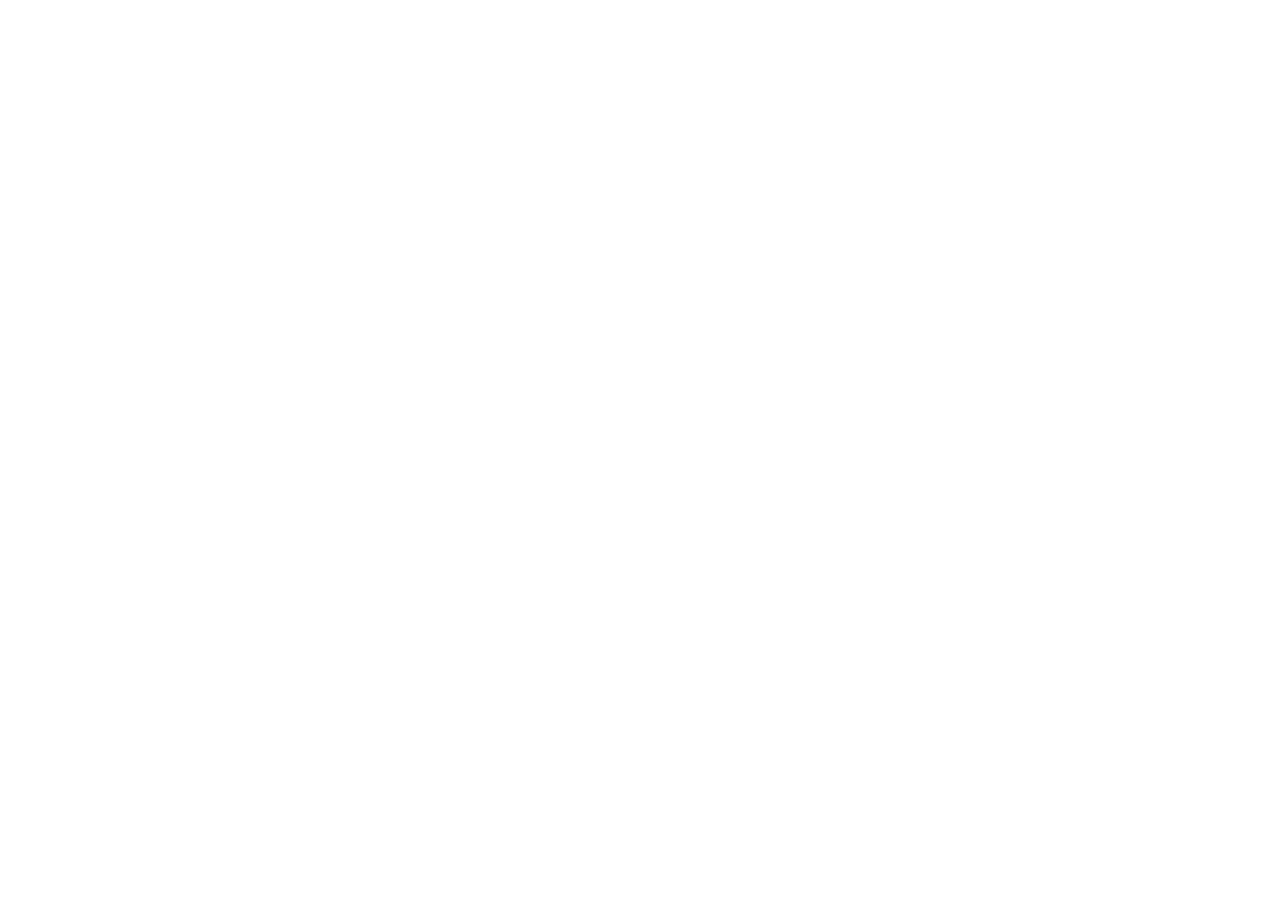
==== Curso #1 - HTML, CSS, JS, PHP/FrontEndStore/index.html @ 1b620f3b "add: starting project about FrontEnd Store" ====
<!DOCTYPE html>
<html lang="en">
<head>
    <meta charset="UTF-8">
    <meta name="viewport" content="width=device-width, initial-scale=1.0">
    <title>FrontEnd Store</title>
</head>
<body>
    
</body>
</html>
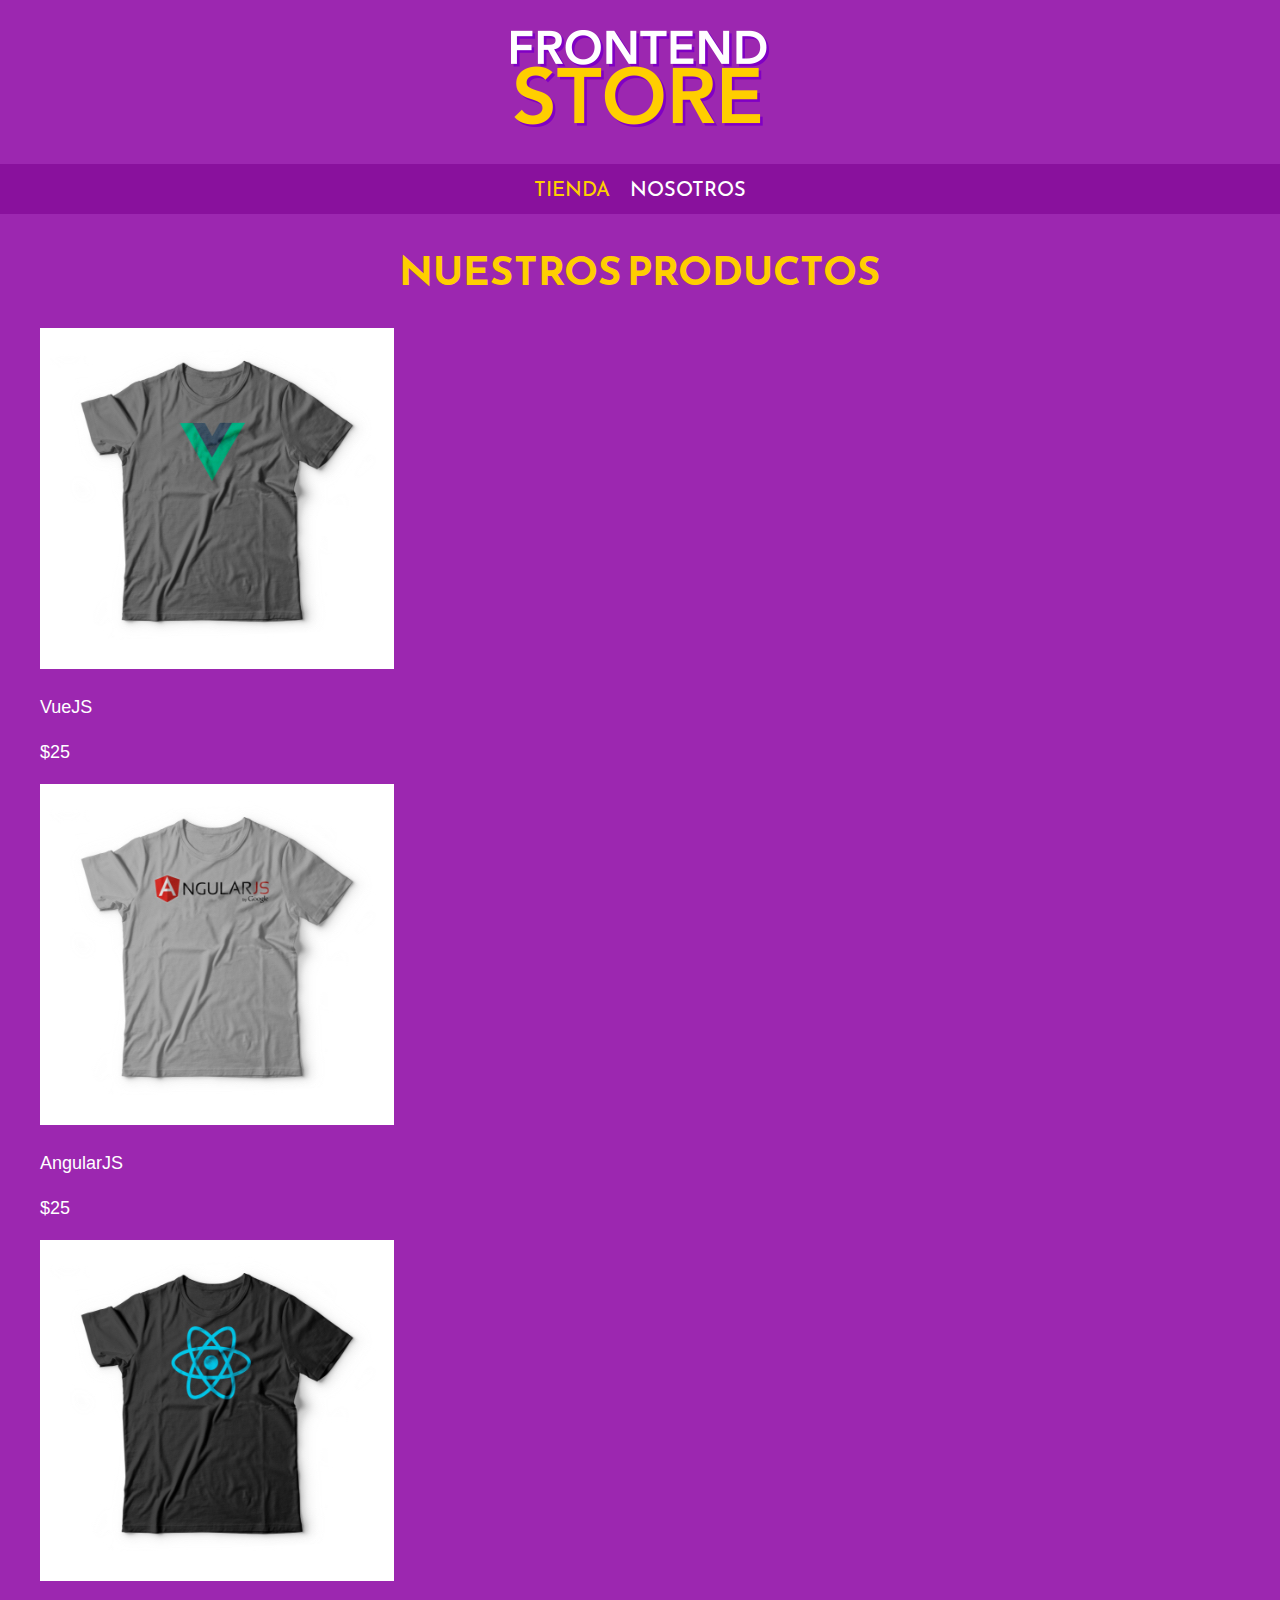
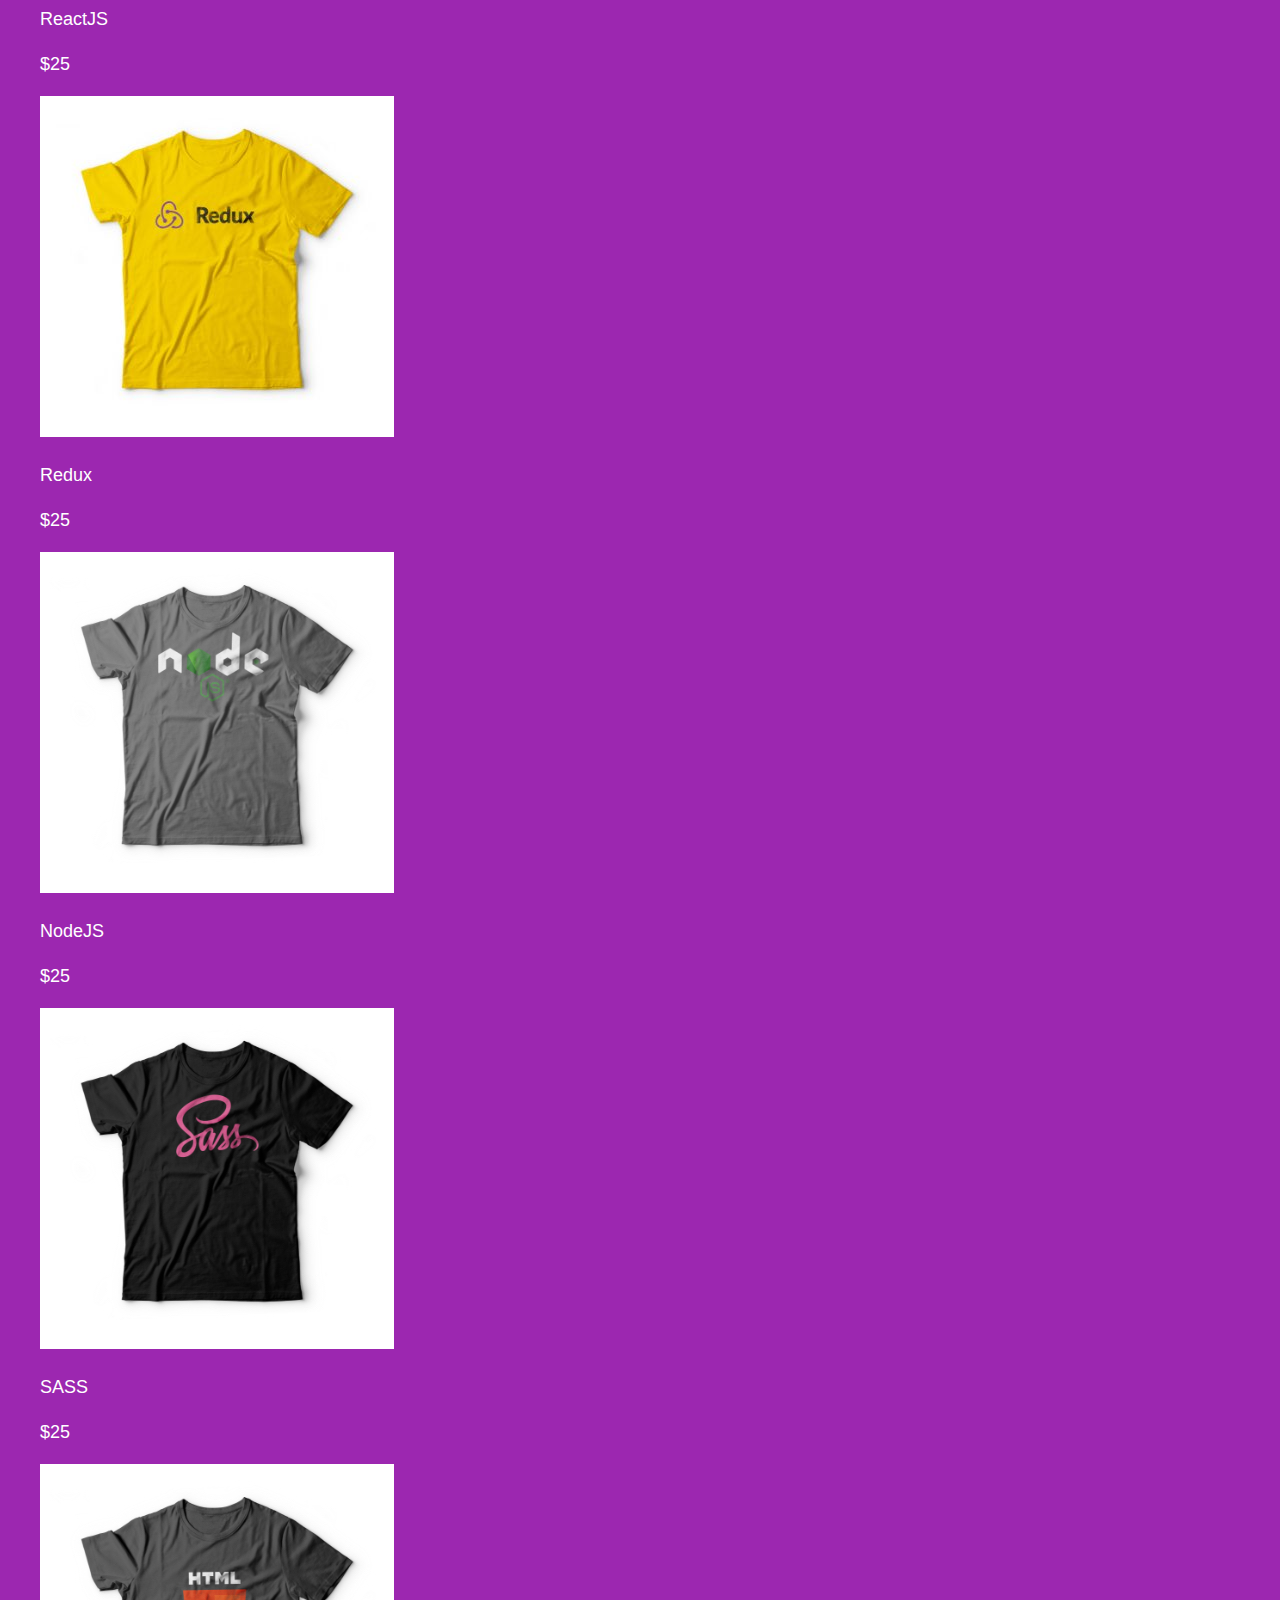
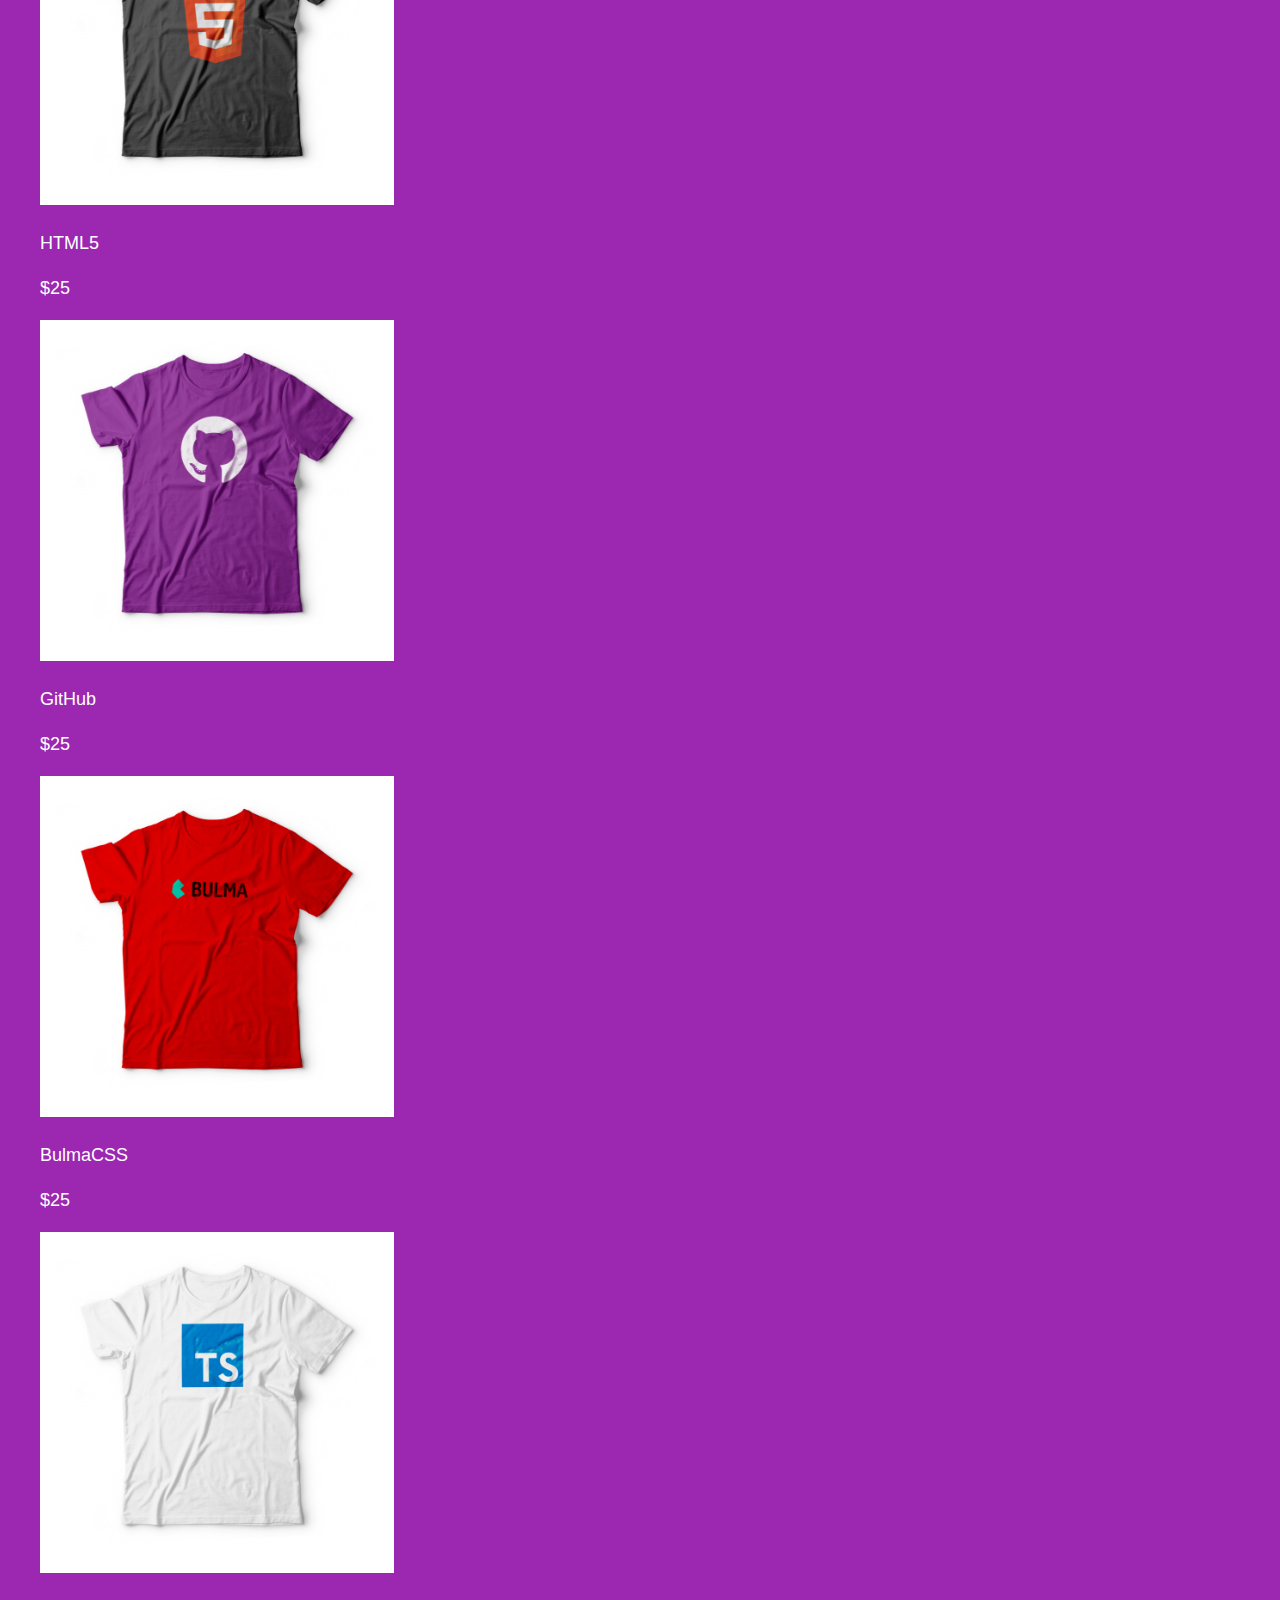
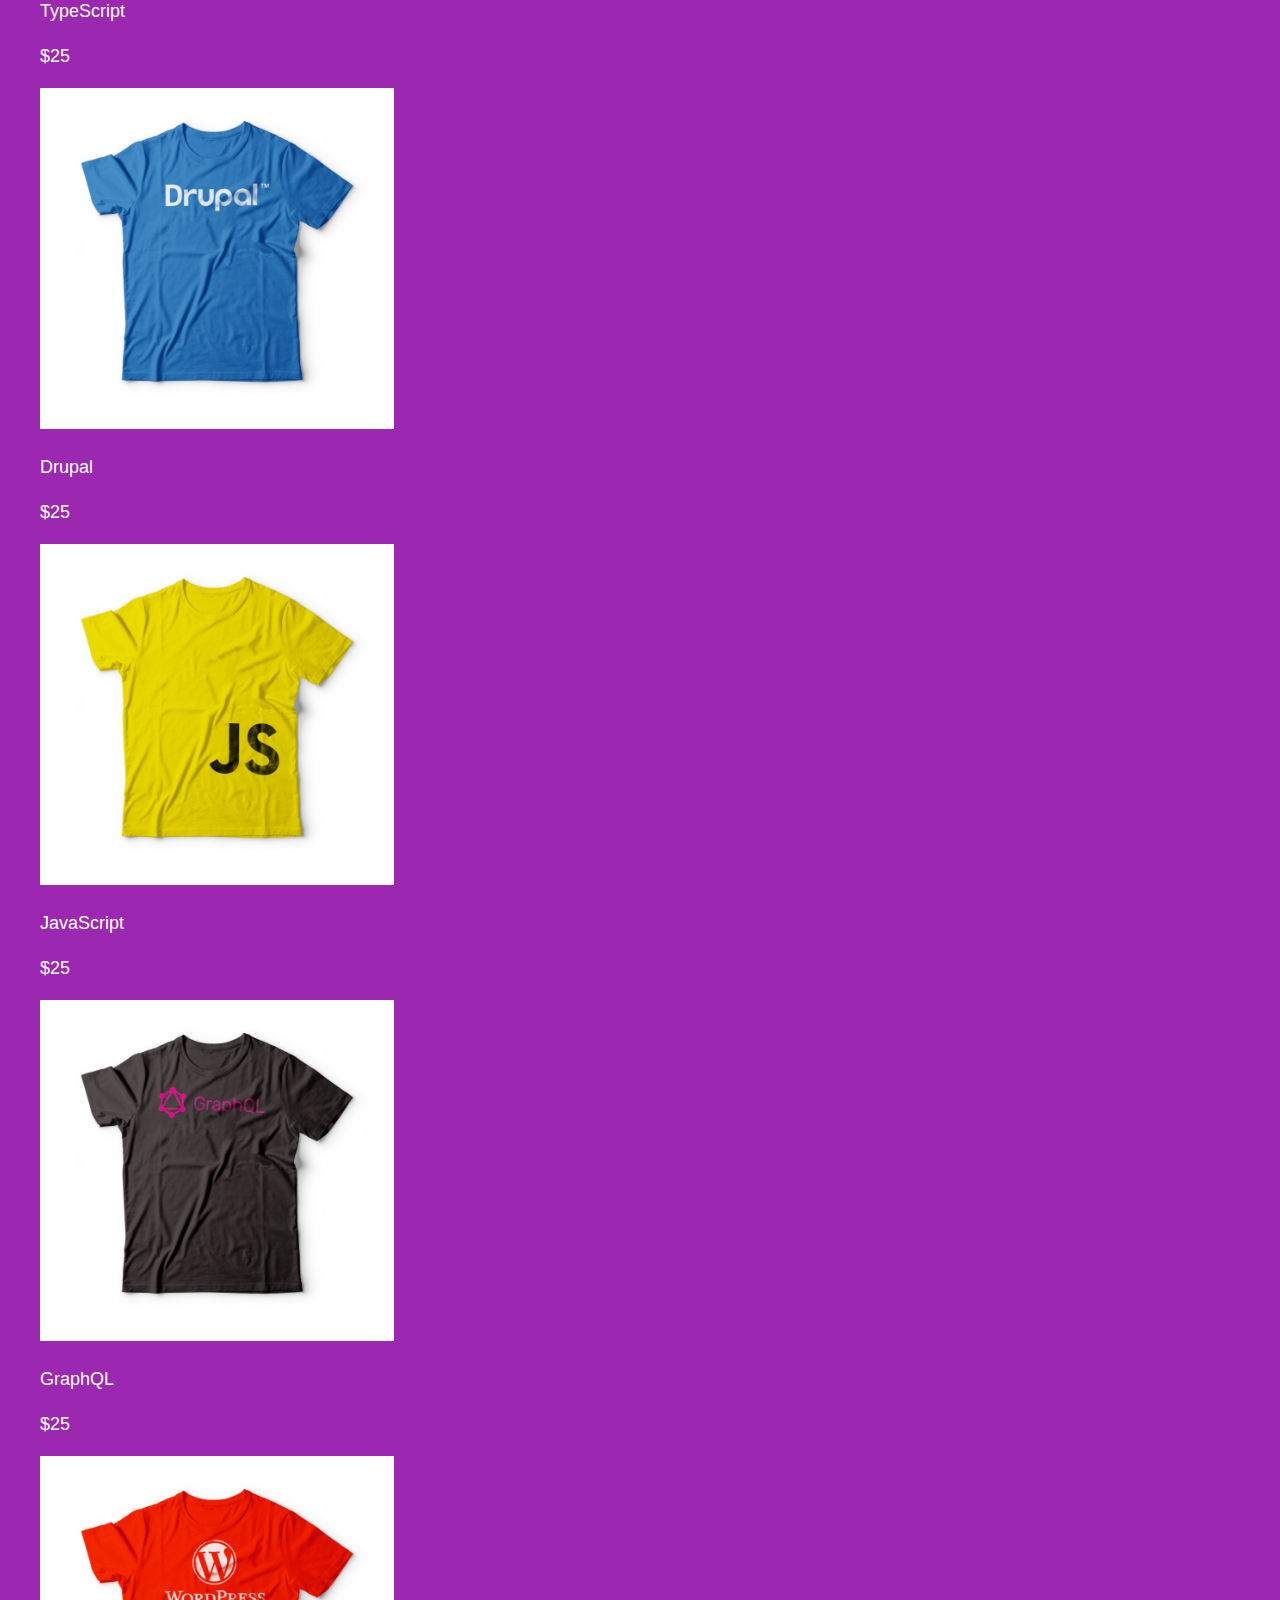
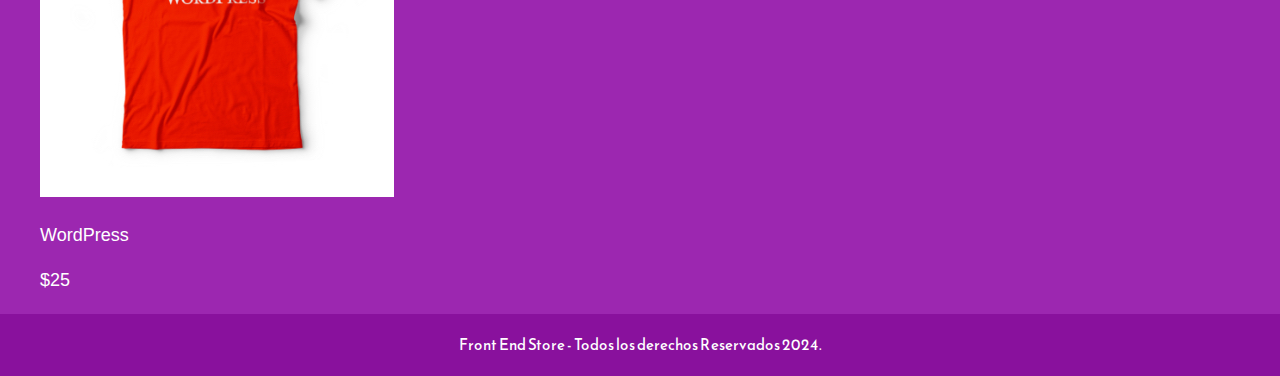
==== commit 335495f9: "add: add pages: index, nosotros and productos and add normalize y styles css" ====
--- a/Curso #1 - HTML, CSS, JS, PHP/FrontEndStore/index.html
+++ b/Curso #1 - HTML, CSS, JS, PHP/FrontEndStore/index.html
@@ -4,8 +4,166 @@
     <meta charset="UTF-8">
     <meta name="viewport" content="width=device-width, initial-scale=1.0">
     <title>FrontEnd Store</title>
+
+    <link rel="preload" href="css/normalize.css" as="style">
+    <link rel="stylesheet" href="css/normalize.css">
+
+    <link rel="preconnect" href="https://fonts.googleapis.com">
+    <link rel="preconnect" href="https://fonts.gstatic.com" crossorigin>
+    <link href="https://fonts.googleapis.com/css2?family=Reem+Kufi:wght@400..700&display=swap" rel="stylesheet">
+
+    <link rel="preload" href="css/styles.css" as="style"> <!--Esto para que cargue antes el css-->
+    <link rel="stylesheet" href="css/styles.css">
 </head>
 <body>
-    
+
+    <header class="header">
+        <a href="index.html">
+            <img src="img/logo.png" alt="logotipo" class="header__logo">
+        </a>
+    </header>
+
+    <nav class="navegacion">
+        <a class="navegacion__enlace navegacion__enlace--activo" href="index.html">Tienda</a>
+        <a class="navegacion__enlace" href="nosotros.html">Nosotros</a>
+    </nav>
+
+    <main class="contenedor">
+        <h1 class="contenedor__titulo">Nuestros Productos</h1>
+
+        <div class="grid">
+            <div class="producto">
+                <a href="productos.html">
+                    <img class="producto__imagen" src="img/1.jpg" alt="imagen Camisa">
+                    <div class="producto__informacion">
+                        <p class="producto__nombre">VueJS</p>
+                        <p class="producto__precio">$25</p>
+                    </div>
+                </a>
+            </div> <!-- fin producto -->
+            <div class="producto">
+                <a href="productos.html">
+                    <img class="producto__imagen" src="img/2.jpg" alt="imagen Camisa">
+                    <div class="producto__informacion">
+                        <p class="producto__nombre">AngularJS</p>
+                        <p class="producto__precio">$25</p>
+                    </div>
+                </a>
+            </div> <!-- fin producto -->
+            <div class="producto">
+                <a href="productos.html">
+                    <img class="producto__imagen" src="img/3.jpg" alt="imagen Camisa">
+                    <div class="producto__informacion">
+                        <p class="producto__nombre">ReactJS</p>
+                        <p class="producto__precio">$25</p>
+                    </div>
+                </a>
+            </div> <!-- fin producto -->
+            <div class="producto">
+                <a href="productos.html">
+                    <img class="producto__imagen" src="img/4.jpg" alt="imagen Camisa">
+                    <div class="producto__informacion">
+                        <p class="producto__nombre">Redux</p>
+                        <p class="producto__precio">$25</p>
+                    </div>
+                </a>
+            </div> <!-- fin producto -->
+            <div class="producto">
+                <a href="productos.html">
+                    <img class="producto__imagen" src="img/5.jpg" alt="imagen Camisa">
+                    <div class="producto__informacion">
+                        <p class="producto__nombre">NodeJS</p>
+                        <p class="producto__precio">$25</p>
+                    </div>
+                </a>
+            </div> <!-- fin producto -->
+            <div class="producto">
+                <a href="productos.html">
+                    <img class="producto__imagen" src="img/6.jpg" alt="imagen Camisa">
+                    <div class="producto__informacion">
+                        <p class="producto__nombre">SASS</p>
+                        <p class="producto__precio">$25</p>
+                    </div>
+                </a>
+            </div> <!-- fin producto -->
+            <div class="producto">
+                <a href="productos.html">
+                    <img class="producto__imagen" src="img/7.jpg" alt="imagen Camisa">
+                    <div class="producto__informacion">
+                        <p class="producto__nombre">HTML5</p>
+                        <p class="producto__precio">$25</p>
+                    </div>
+                </a>
+            </div> <!-- fin producto -->
+            <div class="producto">
+                <a href="productos.html">
+                    <img class="producto__imagen" src="img/8.jpg" alt="imagen Camisa">
+                    <div class="producto__informacion">
+                        <p class="producto__nombre">GitHub</p>
+                        <p class="producto__precio">$25</p>
+                    </div>
+                </a>
+            </div> <!-- fin producto -->
+            <div class="producto">
+                <a href="productos.html">
+                    <img class="producto__imagen" src="img/9.jpg" alt="imagen Camisa">
+                    <div class="producto__informacion">
+                        <p class="producto__nombre">BulmaCSS</p>
+                        <p class="producto__precio">$25</p>
+                    </div>
+                </a>
+            </div> <!-- fin producto -->
+            <div class="producto">
+                <a href="productos.html">
+                    <img class="producto__imagen" src="img/10.jpg" alt="imagen Camisa">
+                    <div class="producto__informacion">
+                        <p class="producto__nombre">TypeScript</p>
+                        <p class="producto__precio">$25</p>
+                    </div>
+                </a>
+            </div> <!-- fin producto -->
+            <div class="producto">
+                <a href="productos.html">
+                    <img class="producto__imagen" src="img/11.jpg" alt="imagen Camisa">
+                    <div class="producto__informacion">
+                        <p class="producto__nombre">Drupal</p>
+                        <p class="producto__precio">$25</p>
+                    </div>
+                </a>
+            </div> <!-- fin producto -->
+            <div class="producto">
+                <a href="productos.html">
+                    <img class="producto__imagen" src="img/12.jpg" alt="imagen Camisa">
+                    <div class="producto__informacion">
+                        <p class="producto__nombre">JavaScript</p>
+                        <p class="producto__precio">$25</p>
+                    </div>
+                </a>
+            </div> <!-- fin producto -->
+            <div class="producto">
+                <a href="productos.html">
+                    <img class="producto__imagen" src="img/13.jpg" alt="imagen Camisa">
+                    <div class="producto__informacion">
+                        <p class="producto__nombre">GraphQL</p>
+                        <p class="producto__precio">$25</p>
+                    </div>
+                </a>
+            </div> <!-- fin producto -->
+            <div class="producto">
+                <a href="productos.html">
+                    <img class="producto__imagen" src="img/14.jpg" alt="imagen Camisa">
+                    <div class="producto__informacion">
+                        <p class="producto__nombre">WordPress</p>
+                        <p class="producto__precio">$25</p>
+                    </div>
+                </a>
+            </div> <!-- fin producto -->
+        </div>
+    </main>
+
+
+    <footer class="footer">
+        <p class="footer__texto">Front End Store - Todos los derechos Reservados 2024.</p>
+    </footer>
 </body>
 </html>--- a/Curso #1 - HTML, CSS, JS, PHP/FrontEndStore/css/styles.css
+++ b/Curso #1 - HTML, CSS, JS, PHP/FrontEndStore/css/styles.css
@@ -0,0 +1,126 @@
+:root{
+    --primario: #9C27B0;
+    --primarioOscuro: #89119D;
+    --secundario: #FFCE00;
+    --secundarioOscuro: rgb(233,287,2);
+    --blanco: #FFF;
+    --negro: #000;
+
+    --fuentePrincipal: "Reem Kufi", sans-serif;
+}
+
+html{
+    font-size: 62.5%;
+    box-sizing: border-box;
+}
+
+*,*:before, *:after {box-sizing: inherit;}
+
+/* GLOBALES */
+
+body{
+    font-size: 1.6rem;
+    line-height: 1.5;
+    background-color: var(--primario);
+}
+
+p {
+    font-size: 1.8rem;
+    font-family: Arial, Helvetica, sans-serif;
+    color: var(--blanco);
+}
+
+a { text-decoration: none;}
+
+img{ max-width: 100%; }
+
+.contenedor {
+    max-width: 120rem;
+    margin: 0 auto;
+}
+
+h1, h2, h3{
+    text-align: center;
+    color: var(--secundario);
+    font-family: var(--fuentePrincipal);
+}
+
+h1 { font-size: 4rem;}
+
+h2 { font-size: 3.2rem;}
+
+h3 { font-size: 2.4rem;}
+
+/* HEADER */
+.header{
+    display: flex;
+    justify-content: center;
+}
+
+.header__logo{
+    margin: 3rem 0;
+}
+
+
+/* FOOTER */
+.footer{
+    background-color: var(--primarioOscuro);
+    padding: .5rem 0;
+    margin-top: 2rem;
+}
+
+.footer__texto{
+    font-family: var(--fuentePrincipal);
+    text-align: center;
+    font-size: 1.5rem;
+
+}
+
+/* NAVEGACION */
+.navegacion{
+    background-color: var(--primarioOscuro);
+    padding: 1rem 0;
+    display: flex;
+    justify-content: center;
+    gap: 2rem;
+}
+
+.navegacion__enlace{
+    font-family: var(--fuentePrincipal);
+    color: var(--blanco);
+    font-size: 2rem;
+    text-transform: uppercase;
+}
+
+.navegacion__enlace--activo, .navegacion__enlace:hover{
+    color: var(--secundario);
+}
+
+/* MAIN */
+.contenedor{
+
+}
+
+.contenedor__titulo{
+    text-transform: uppercase;
+}
+
+.producto{
+
+}
+
+.producto__imagen{
+
+}
+
+.producto__informacion{
+
+}
+
+.producto__nombre{
+
+}
+
+.producto__precio{
+
+}--- a/Curso #1 - HTML, CSS, JS, PHP/FrontEndStore/css/styles.css
+++ b/Curso #1 - HTML, CSS, JS, PHP/FrontEndStore/css/styles.css
@@ -0,0 +1,126 @@
+:root{
+    --primario: #9C27B0;
+    --primarioOscuro: #89119D;
+    --secundario: #FFCE00;
+    --secundarioOscuro: rgb(233,287,2);
+    --blanco: #FFF;
+    --negro: #000;
+
+    --fuentePrincipal: "Reem Kufi", sans-serif;
+}
+
+html{
+    font-size: 62.5%;
+    box-sizing: border-box;
+}
+
+*,*:before, *:after {box-sizing: inherit;}
+
+/* GLOBALES */
+
+body{
+    font-size: 1.6rem;
+    line-height: 1.5;
+    background-color: var(--primario);
+}
+
+p {
+    font-size: 1.8rem;
+    font-family: Arial, Helvetica, sans-serif;
+    color: var(--blanco);
+}
+
+a { text-decoration: none;}
+
+img{ max-width: 100%; }
+
+.contenedor {
+    max-width: 120rem;
+    margin: 0 auto;
+}
+
+h1, h2, h3{
+    text-align: center;
+    color: var(--secundario);
+    font-family: var(--fuentePrincipal);
+}
+
+h1 { font-size: 4rem;}
+
+h2 { font-size: 3.2rem;}
+
+h3 { font-size: 2.4rem;}
+
+/* HEADER */
+.header{
+    display: flex;
+    justify-content: center;
+}
+
+.header__logo{
+    margin: 3rem 0;
+}
+
+
+/* FOOTER */
+.footer{
+    background-color: var(--primarioOscuro);
+    padding: .5rem 0;
+    margin-top: 2rem;
+}
+
+.footer__texto{
+    font-family: var(--fuentePrincipal);
+    text-align: center;
+    font-size: 1.5rem;
+
+}
+
+/* NAVEGACION */
+.navegacion{
+    background-color: var(--primarioOscuro);
+    padding: 1rem 0;
+    display: flex;
+    justify-content: center;
+    gap: 2rem;
+}
+
+.navegacion__enlace{
+    font-family: var(--fuentePrincipal);
+    color: var(--blanco);
+    font-size: 2rem;
+    text-transform: uppercase;
+}
+
+.navegacion__enlace--activo, .navegacion__enlace:hover{
+    color: var(--secundario);
+}
+
+/* MAIN */
+.contenedor{
+
+}
+
+.contenedor__titulo{
+    text-transform: uppercase;
+}
+
+.producto{
+
+}
+
+.producto__imagen{
+
+}
+
+.producto__informacion{
+
+}
+
+.producto__nombre{
+
+}
+
+.producto__precio{
+
+}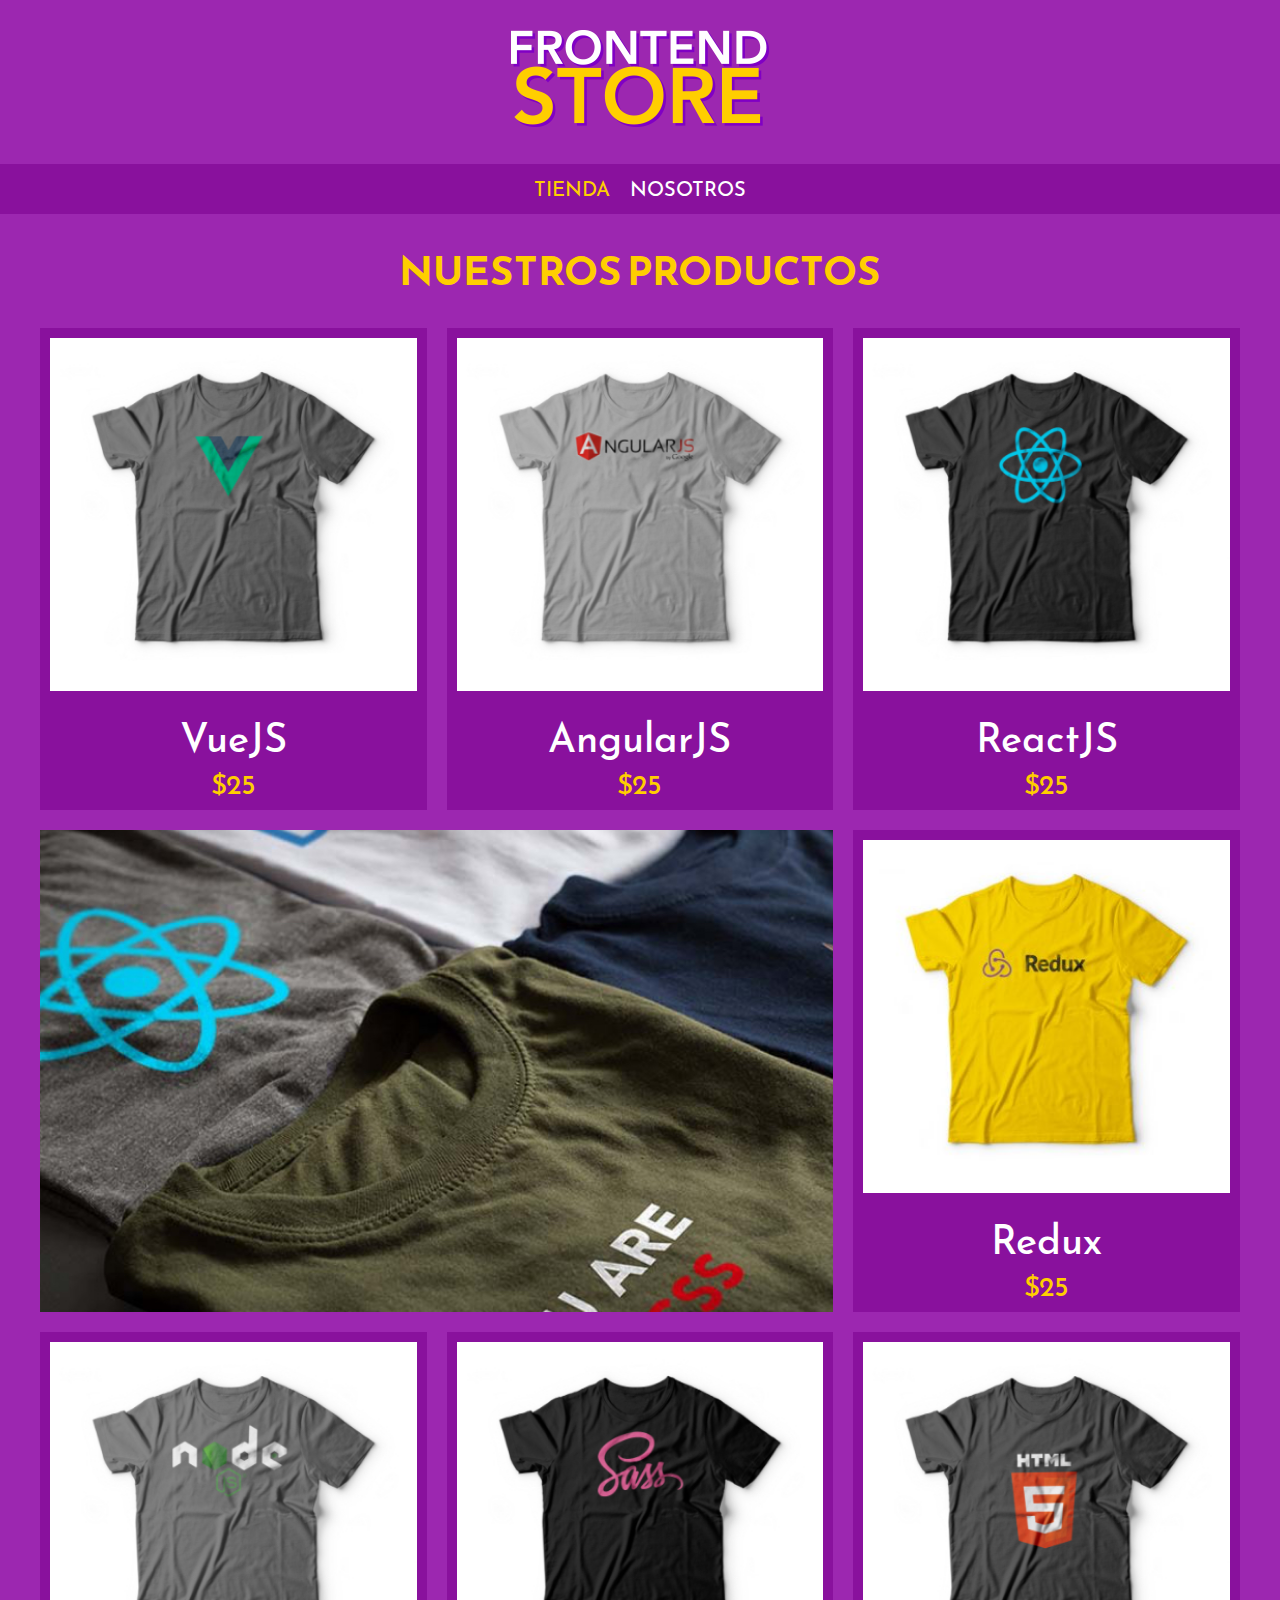
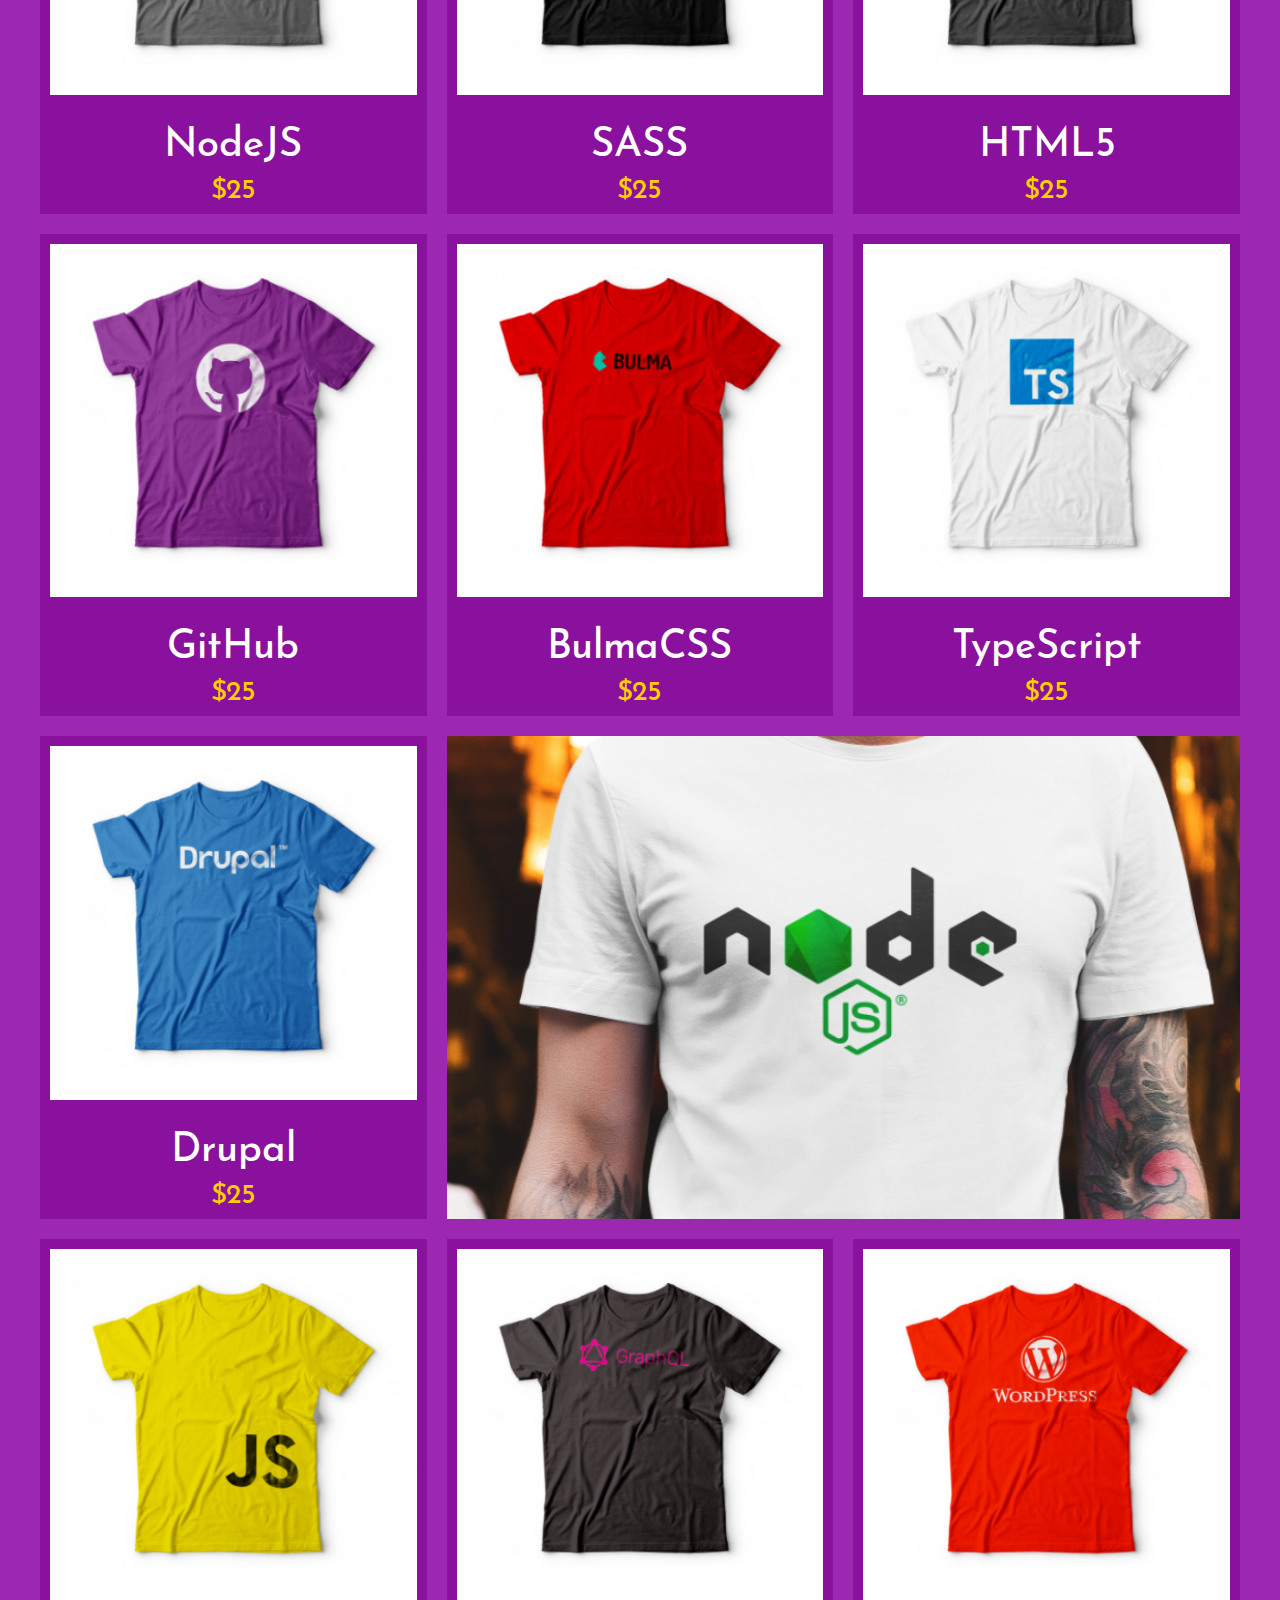
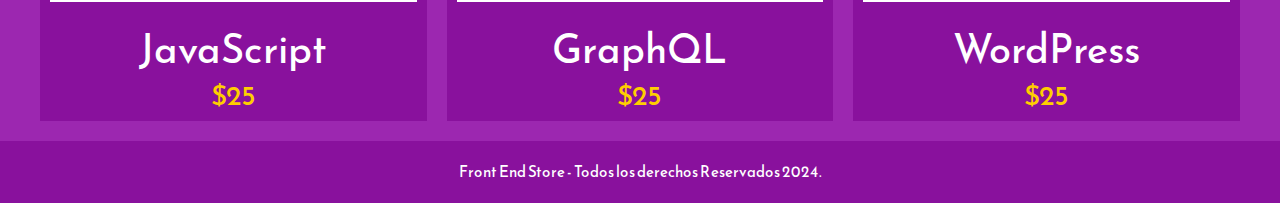
==== commit 65aeac0a: "add: complete index and nosotros page" ====
--- a/Curso #1 - HTML, CSS, JS, PHP/FrontEndStore/index.html
+++ b/Curso #1 - HTML, CSS, JS, PHP/FrontEndStore/index.html
@@ -1,5 +1,6 @@
 <!DOCTYPE html>
 <html lang="en">
+
 <head>
     <meta charset="UTF-8">
     <meta name="viewport" content="width=device-width, initial-scale=1.0">
@@ -15,6 +16,7 @@
     <link rel="preload" href="css/styles.css" as="style"> <!--Esto para que cargue antes el css-->
     <link rel="stylesheet" href="css/styles.css">
 </head>
+
 <body>
 
     <header class="header">
@@ -158,6 +160,15 @@
                     </div>
                 </a>
             </div> <!-- fin producto -->
+
+            <div class="grafico grafico--camisas">
+
+            </div>
+
+            <div class="grafico grafico--node">
+
+            </div>
+
         </div>
     </main>
 
@@ -166,4 +177,5 @@
         <p class="footer__texto">Front End Store - Todos los derechos Reservados 2024.</p>
     </footer>
 </body>
+
 </html>--- a/Curso #1 - HTML, CSS, JS, PHP/FrontEndStore/css/styles.css
+++ b/Curso #1 - HTML, CSS, JS, PHP/FrontEndStore/css/styles.css
@@ -96,6 +96,18 @@
     color: var(--secundario);
 }
 
+.grid{
+    display: grid;
+    grid-template-columns: repeat(2, 1fr);
+    gap: 2rem;
+}
+
+@media (min-width: 768px) {
+    .grid{
+        grid-template-columns: repeat(3, 1fr);
+    }
+}
+
 /* MAIN */
 .contenedor{
 
@@ -106,21 +118,98 @@
 }
 
 .producto{
-
+    background-color: var(--primarioOscuro);
+    padding: 1rem;
 }
 
 .producto__imagen{
-
-}
-
-.producto__informacion{
-
+    width: 100%;
 }
 
 .producto__nombre{
-
+    font-size: 4rem;
 }
 
 .producto__precio{
-
+    font-size: 2.8rem;
+    color: var(--secundario);
+    line-height: 1.2rem;
+}
+
+.producto__nombre, 
+.producto__precio{
+    font-family: var(--fuentePrincipal);
+    margin: 1rem 0;
+    text-align: center;
+}
+
+.grafico{
+    min-height: 30rem;
+    background-repeat: no-repeat;
+    background-size: cover;
+    grid-column: 1 / 3;
+}
+
+.grafico--camisas {
+    grid-row: 2 / 3;
+    background-image: url(../img/grafico1.jpg);
+}
+
+.grafico--node {
+    background-image: url(../img/grafico2.jpg);
+    grid-row: 8 / 9;
+}
+
+@media (min-width: 768px) {
+    .grafico--node {
+        grid-row: 5 / 6;
+        grid-column: 2 / 4;
+    }
+}
+
+.nosotros{
+    display: grid;
+    grid-template-rows: repeat(2, auto);
+}
+
+@media (min-width: 768px) {
+    .nosotros {
+        grid-template-columns: repeat(2, 1fr);
+        column-gap: 2rem;
+    }
+}
+
+.nosotros__imagen{
+    grid-row: 1 / 2;
+    width: 100%;
+}
+
+@media (min-width: 768px) {
+    .nosotros__imagen{
+        grid-column: 2 / 3;
+    }
+}
+
+.bloques{
+    display: grid;
+    grid-template-columns: repeat(2, 1fr);
+    gap: 2rem;
+}
+
+@media (min-width: 768px) {
+    .bloques{
+        grid-template-columns: repeat(4, 1fr);
+    }
+}
+
+.bloque{
+    text-align: center;
+}
+
+.bloque__imagen{
+    width: 100%;
+}
+
+.bloque__titulo{
+    margin: 0;
 }--- a/Curso #1 - HTML, CSS, JS, PHP/FrontEndStore/css/styles.css
+++ b/Curso #1 - HTML, CSS, JS, PHP/FrontEndStore/css/styles.css
@@ -96,6 +96,18 @@
     color: var(--secundario);
 }
 
+.grid{
+    display: grid;
+    grid-template-columns: repeat(2, 1fr);
+    gap: 2rem;
+}
+
+@media (min-width: 768px) {
+    .grid{
+        grid-template-columns: repeat(3, 1fr);
+    }
+}
+
 /* MAIN */
 .contenedor{
 
@@ -106,21 +118,98 @@
 }
 
 .producto{
-
+    background-color: var(--primarioOscuro);
+    padding: 1rem;
 }
 
 .producto__imagen{
-
-}
-
-.producto__informacion{
-
+    width: 100%;
 }
 
 .producto__nombre{
-
+    font-size: 4rem;
 }
 
 .producto__precio{
-
+    font-size: 2.8rem;
+    color: var(--secundario);
+    line-height: 1.2rem;
+}
+
+.producto__nombre, 
+.producto__precio{
+    font-family: var(--fuentePrincipal);
+    margin: 1rem 0;
+    text-align: center;
+}
+
+.grafico{
+    min-height: 30rem;
+    background-repeat: no-repeat;
+    background-size: cover;
+    grid-column: 1 / 3;
+}
+
+.grafico--camisas {
+    grid-row: 2 / 3;
+    background-image: url(../img/grafico1.jpg);
+}
+
+.grafico--node {
+    background-image: url(../img/grafico2.jpg);
+    grid-row: 8 / 9;
+}
+
+@media (min-width: 768px) {
+    .grafico--node {
+        grid-row: 5 / 6;
+        grid-column: 2 / 4;
+    }
+}
+
+.nosotros{
+    display: grid;
+    grid-template-rows: repeat(2, auto);
+}
+
+@media (min-width: 768px) {
+    .nosotros {
+        grid-template-columns: repeat(2, 1fr);
+        column-gap: 2rem;
+    }
+}
+
+.nosotros__imagen{
+    grid-row: 1 / 2;
+    width: 100%;
+}
+
+@media (min-width: 768px) {
+    .nosotros__imagen{
+        grid-column: 2 / 3;
+    }
+}
+
+.bloques{
+    display: grid;
+    grid-template-columns: repeat(2, 1fr);
+    gap: 2rem;
+}
+
+@media (min-width: 768px) {
+    .bloques{
+        grid-template-columns: repeat(4, 1fr);
+    }
+}
+
+.bloque{
+    text-align: center;
+}
+
+.bloque__imagen{
+    width: 100%;
+}
+
+.bloque__titulo{
+    margin: 0;
 }